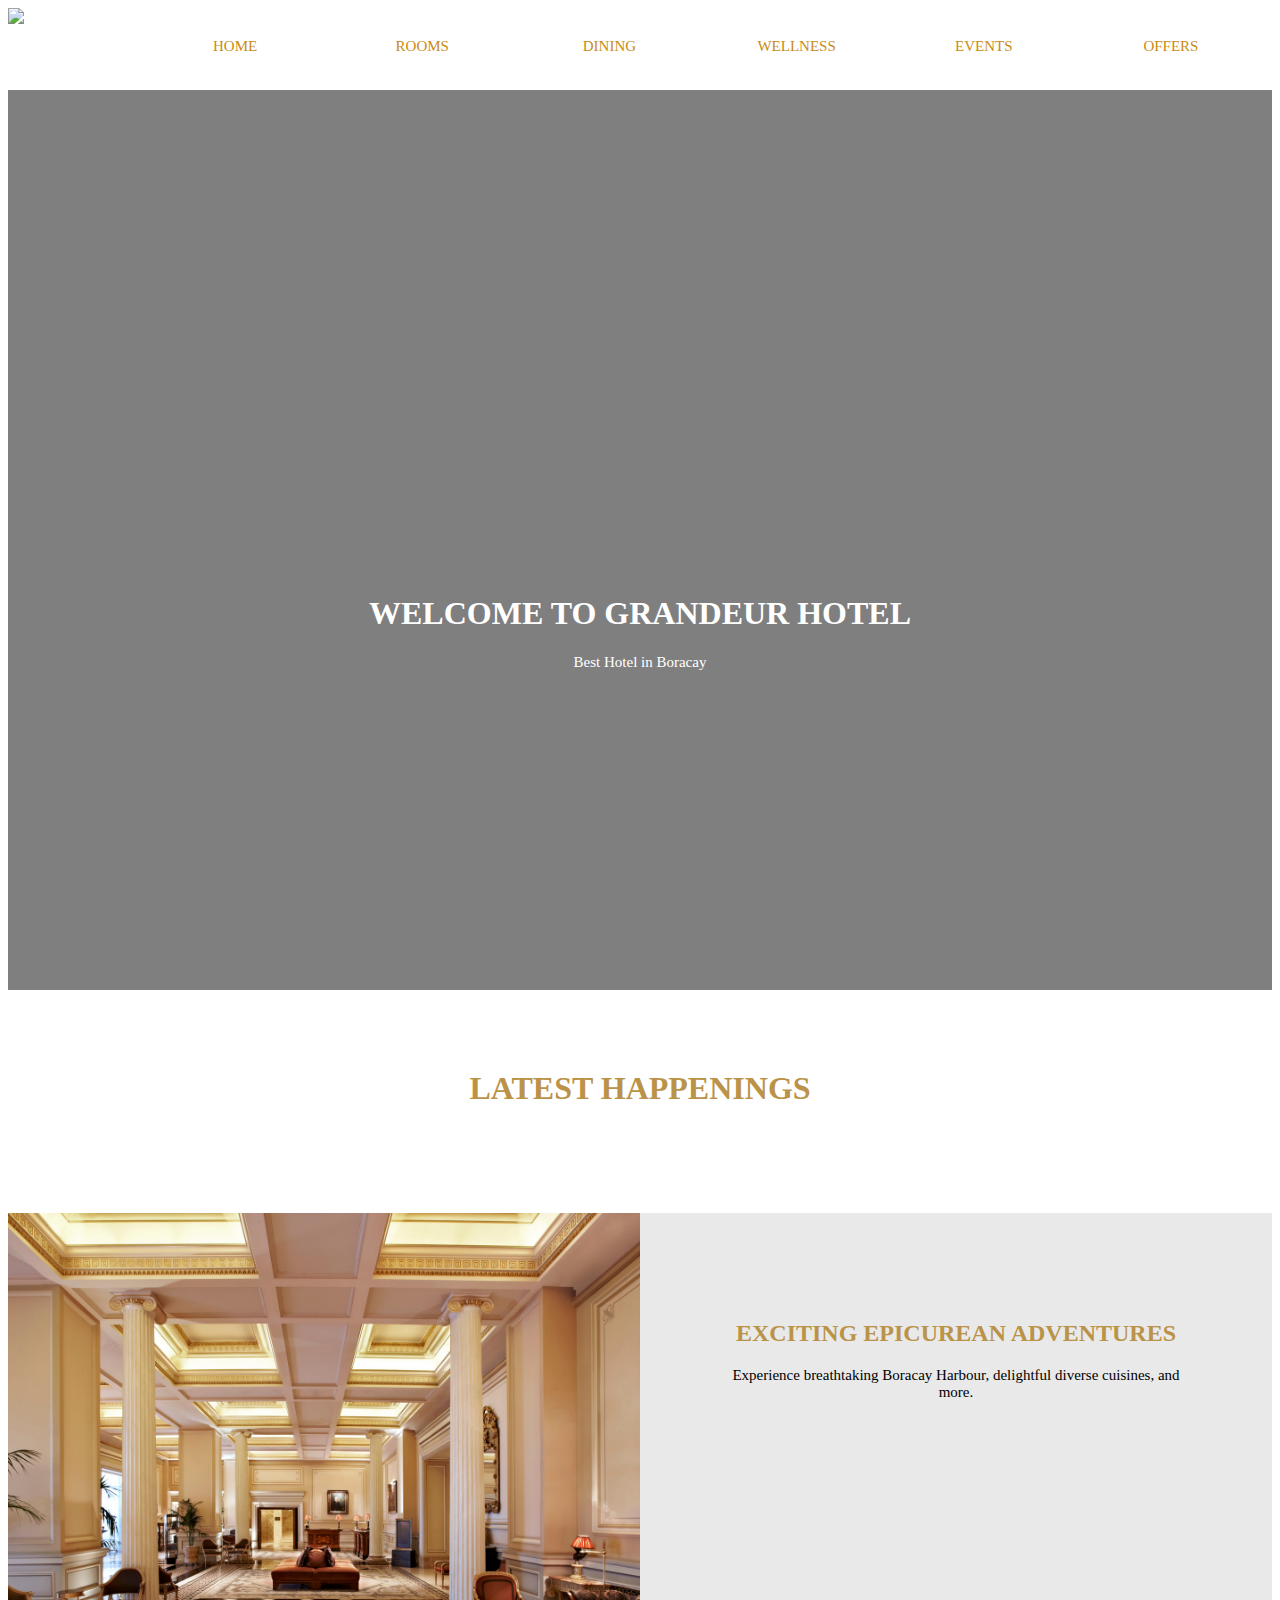
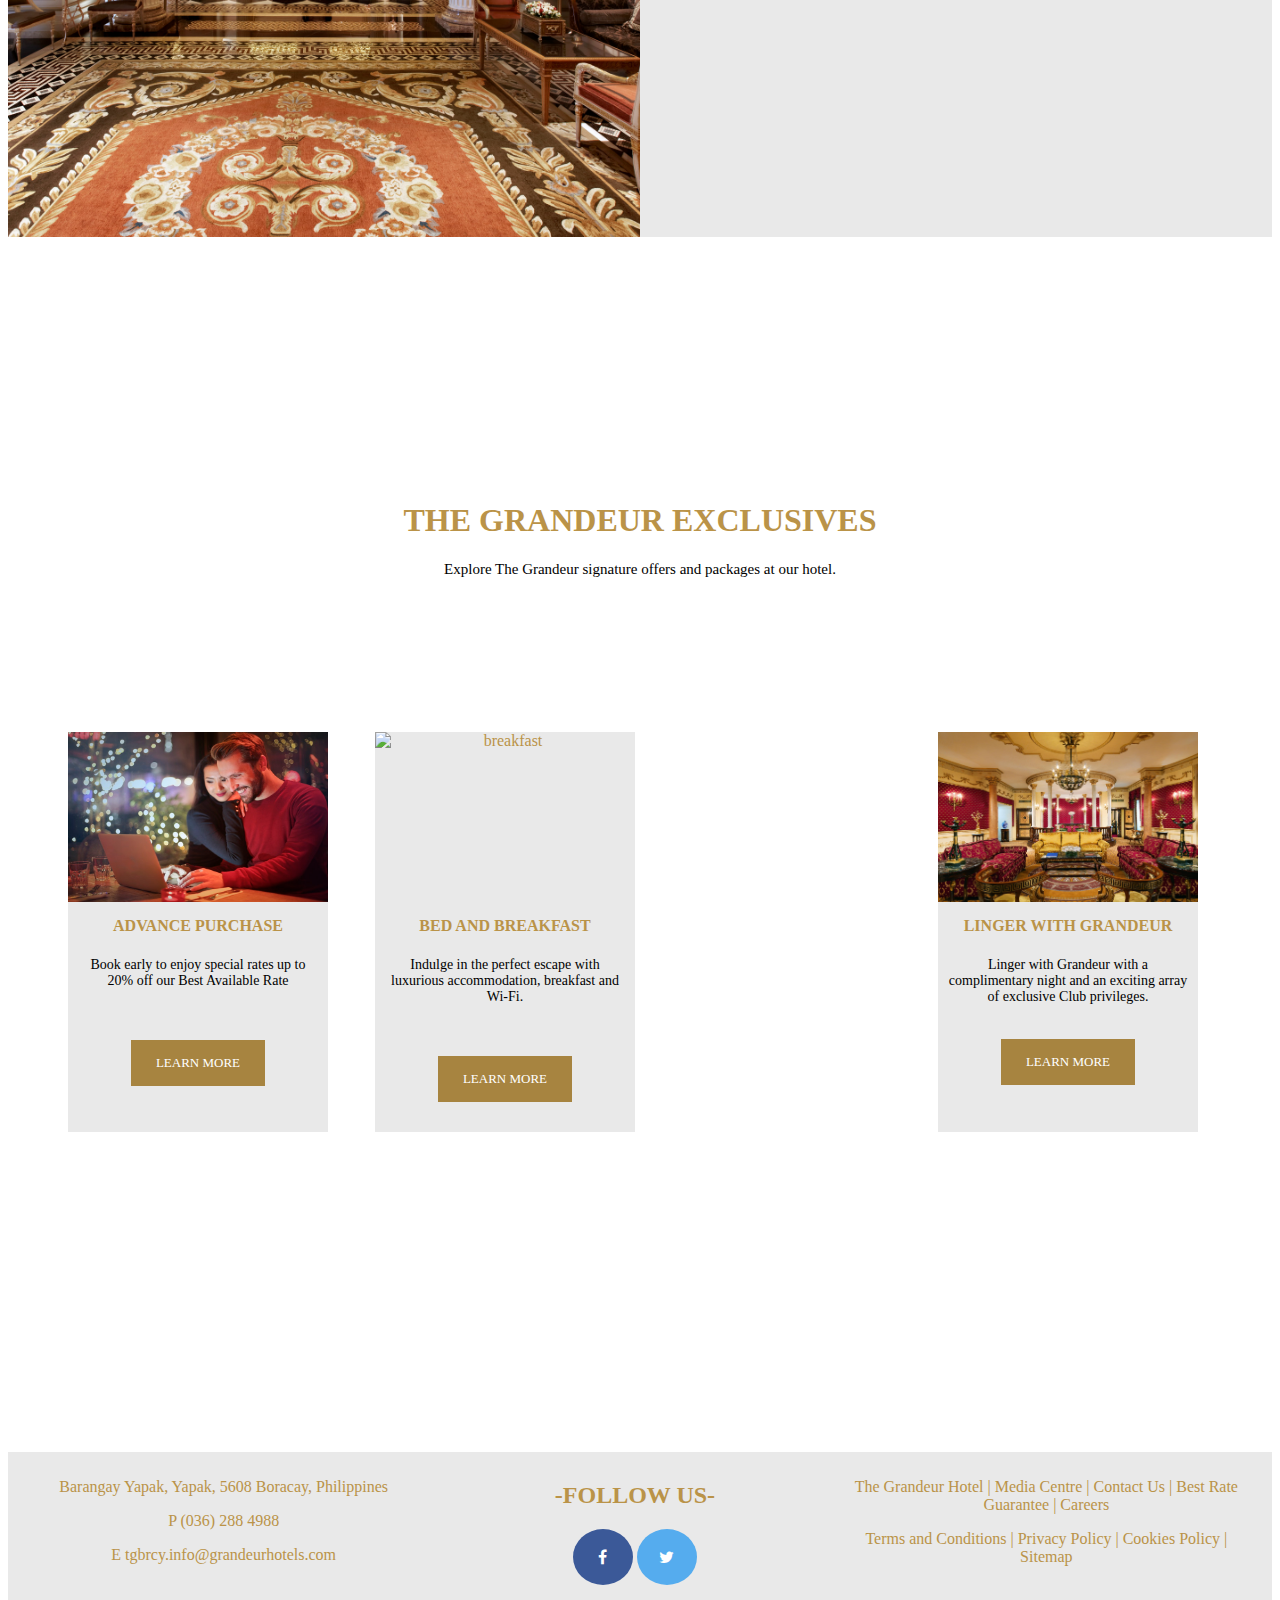
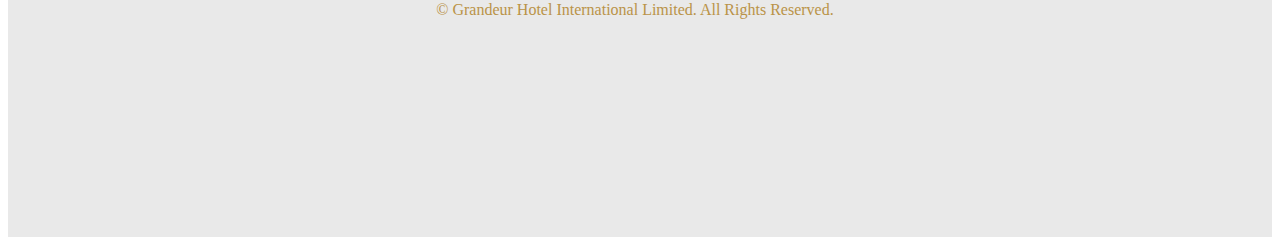
==== index.html @ a48f36e8 "Initial commit" ====
<!DOCTYPE html>
<html>
	<head>
		<link rel="stylesheet" href="css/style.css">
		<link rel="stylesheet" href="https://cdnjs.cloudflare.com/ajax/libs/font-awesome/4.7.0/css/font-awesome.min.css">
	</head>
	<body>
		<div class="header">
			<img src="logo.png">
				<ul>
					<a href="index.html"><li class="button">HOME</li></a>
					<a href="rooms.html"><li class="button">ROOMS</li></a>
					<a href="dining.html"><li class="button">DINING</li></a>
					<a href="wellness.html"><li class="button">WELLNESS</li></a>
					<a href="events.html"><li class="button">EVENTS</li></a>
					<a href="offers.html"><li class="button">OFFERS</li></a>
				</ul>
		</div>
		<div class="showcase">
			<div class="title">
				<h1>WELCOME TO GRANDEUR HOTEL</h1>
				<p class="pa1"> Best Hotel in Boracay</p>
			</div>
		</div>

		<div class="sentence">
			<h1 class="head1">LATEST HAPPENINGS</h1>
		<div>

		<div class="imageandtext">
			<div class="left-image"></div>
			<div class="right-text">
				<h2>EXCITING EPICUREAN ADVENTURES</h2>
				<p class="p1">Experience breathtaking Boracay Harbour, delightful diverse cuisines, and more.</p>
			</div>
		</div>

		<div class="exclusives">
			<h1>THE GRANDEUR EXCLUSIVES</h1>
			<p class="p2">Explore The Grandeur signature offers and packages at our hotel.</p>
		</div>

		<div class="container">
			<div class="c1">
				<img class="img1" src="images/purchase.jpg" alt="purchase">
				<h4 class="hd4">ADVANCE PURCHASE</h4>
				<p class="p3">Book early to enjoy special rates up to 20% off our Best Available Rate</p>
				<button class="btn">LEARN MORE</button>
			</div>

			<div class="c2">
				<img class="img1" src="images/breakfast.jpg" alt="breakfast">
					<h4 class="hd4">BED AND BREAKFAST</h4>
					<p class="p3">Indulge in the perfect escape with luxurious accommodation, breakfast and Wi-Fi.</p>
					<button class="btn1">LEARN MORE</button>
			</div>

			<div class="c3">
					<img class="img1" src="images/sala.jpg" alt="sala">
					<h4 class="hd4">LINGER WITH GRANDEUR</h4>
					<p class="p3">Linger with Grandeur with a complimentary night and an exciting array of exclusive Club privileges.</p>
					<button class="btn2">LEARN MORE</button>
			</div>
		</div>
		
			<div class="end">
					<div class"ft">
						<p>Barangay Yapak, Yapak, 5608 Boracay, Philippines</p>
						<p>P (036) 288 4988</p>
						<p>E tgbrcy.info@grandeurhotels.com </p>
					</div>
					<div class="ft1">
						<h2 class="head4">-FOLLOW US-</h2>
						<a href="#" class="fa fa-facebook"></a>
						<a href="#" class="fa fa-twitter"></a>
						<p>© Grandeur Hotel International Limited. All Rights Reserved.</p>
					</div>
					<div class="ft2">
						<p>The Grandeur Hotel | Media Centre | Contact Us | Best Rate Guarantee | Careers </p>
						<p>Terms and Conditions | Privacy Policy | Cookies Policy | Sitemap</p>
				</div>
			</div>
	</body>
</html>
---- css/style.css ----
body {
	text-align: center;
	padding: 0px;
	font-family: High Tower Text;
	background-color: white;
}
a{
	text-decoration:none;
}

ul {
	display: grid;
	grid-template-columns: 1fr 1fr 1fr 1fr 1fr 1fr;
	grid-gap: 5px;
	padding: 20px 10px 15px 50px;
	margin:	0px;
	text-align: center;
	margin-top: 0;
}


img {
	float: left;
	height: 80px;
	width: auto;
	margin: auto;
	padding:0px 70px 15px 0px;
}

li {
	padding: 10px;
	background: white;
	text-align: center;
	color: #c98b15;
	font-family: Century Gothic;
	list-style: none;
	font-size: 15px;
}

li:hover {
	background-color: white;
	color: black;
	font-size: 15px;
	padding: 10px;
}

.showcase {
	height: 100vh;
	background-image: linear-gradient(rgba(0,0,0,0.5),rgba(0,0,0,0.5)), url(../images/hotel.jpg);
	background-position: center;
	background-repeat: no-repeat;
	background-size: cover;
	margin-top: 10px;
}

.title {
	color: white;
	position: absolute;
	top: 70%;
	left: 50%;
	transform: translate(-50%,-50%);
}

.pa1 {
	font-size: 15px;
	font-family: Century Gothic;
}

.sentence {
	height: 30vh;
	background-color: white;
	padding-top: 30px;
	color: #ba9348;
}

.head1 {
	margin-top: 50px;
}

.imageandtext {
	height: 100vh;
	display: grid;
	grid-template-columns: 1fr 1fr;
	padding-top: 4px;
}

.left-image {
	background-image: url(../images/lobby1.jpg);
	background-position: center;
	background-repeat: no-repeat;
	background-size: cover;
	height: 50vh;
	padding: 87px;
	margin-top: 81px;
}
.right-text{
	background-color: #e9e9e9;
	height: 50vh;
	padding: 87px;
	margin-top: 81px;
	color: #ba9348;
}

.p1 {
	color: black;
	font-size: 15px;
	font-family: Century Gothic;

}

.exclusives {
	height: 20vh;
	margin-top: 70px;
}

.p2 {
	color: black;
	font-size: 15px;
	font-family: Century Gothic;
}

.container {
	width: 100vw;
	height: 80vh;
	background-color: white;
	padding-top: 50px;
	padding-left: 10px;
	padding-right: 10px;
}

.c1 {
 height: 400px;
 width: 260px;
 background-color:#e9e9e9;
 float: left;
 margin-left: 50px;
}

.c2 {
	height: 400px;
  width: 260px;
  background-color:#e9e9e9;
  float: left;
	margin-left: 47px;
}

.c3 {
	height: 400px;
  width: 260px;
  background-color: #e9e9e9;
  float: right;
	margin-right: 100px;
}

.img1 {
	height: 170px;
	width: 260px;
}

.p3 {
	color: black;
	font-size: 14px;
	font-family: Century Gothic;
	padding: 0 10px 0 10px;
}

.h4 {
	padding: 0 5px 0 5px;
}

.btn {
  font-family: High Tower Text;
  background-color: #a78440;
  padding: 15px 25px;
  font-size: 13px;
  text-align: center;
  outline: none;
  border: none;
  color: white;
  margin-top: 37px;
}

.btn:hover {
	background-color: #573c0a;
}

.btn1 {
  font-family: High Tower Text;
  background-color: #a78440;
  padding: 15px 25px;
  font-size: 13px;
  text-align: center;
  outline: none;
  border: none;
  color: white;
  margin-top: 37px;
}

.btn1:hover {
	background-color: #573c0a;
}

.btn2 {
  font-family: High Tower Text;
  background-color: #a78440;
  padding: 15px 25px;
  font-size: 13px;
  text-align: center;
  outline: none;
  border: none;
  color: white;
  margin-top: 20px;
}

.btn2:hover {
	background-color: #573c0a;
}
.end {
	height: 40vh;
	background-color: #e9e9e9;
	display: grid;
	grid-template-columns: 1fr 1fr 1fr;
	padding:10px 20px 15px 10px;
}

.ft {
	background-color: #e9e9e9;
}
.ft1 {
	background-color: #e9e9e9;
}
.ft2
{background-color: #e9e9e9;
}


.fa {
  padding: 20px;
  font-size: 30px;
  width: 20px;
  text-align: center;
  text-decoration: none;
  border-radius: 80%;
}

.fa:hover {
  opacity: 0.7;
}

.fa-facebook {
  background: #3B5998;
  color: white;
}

.fa-twitter {
  background: #55ACEE;
  color: white;
}
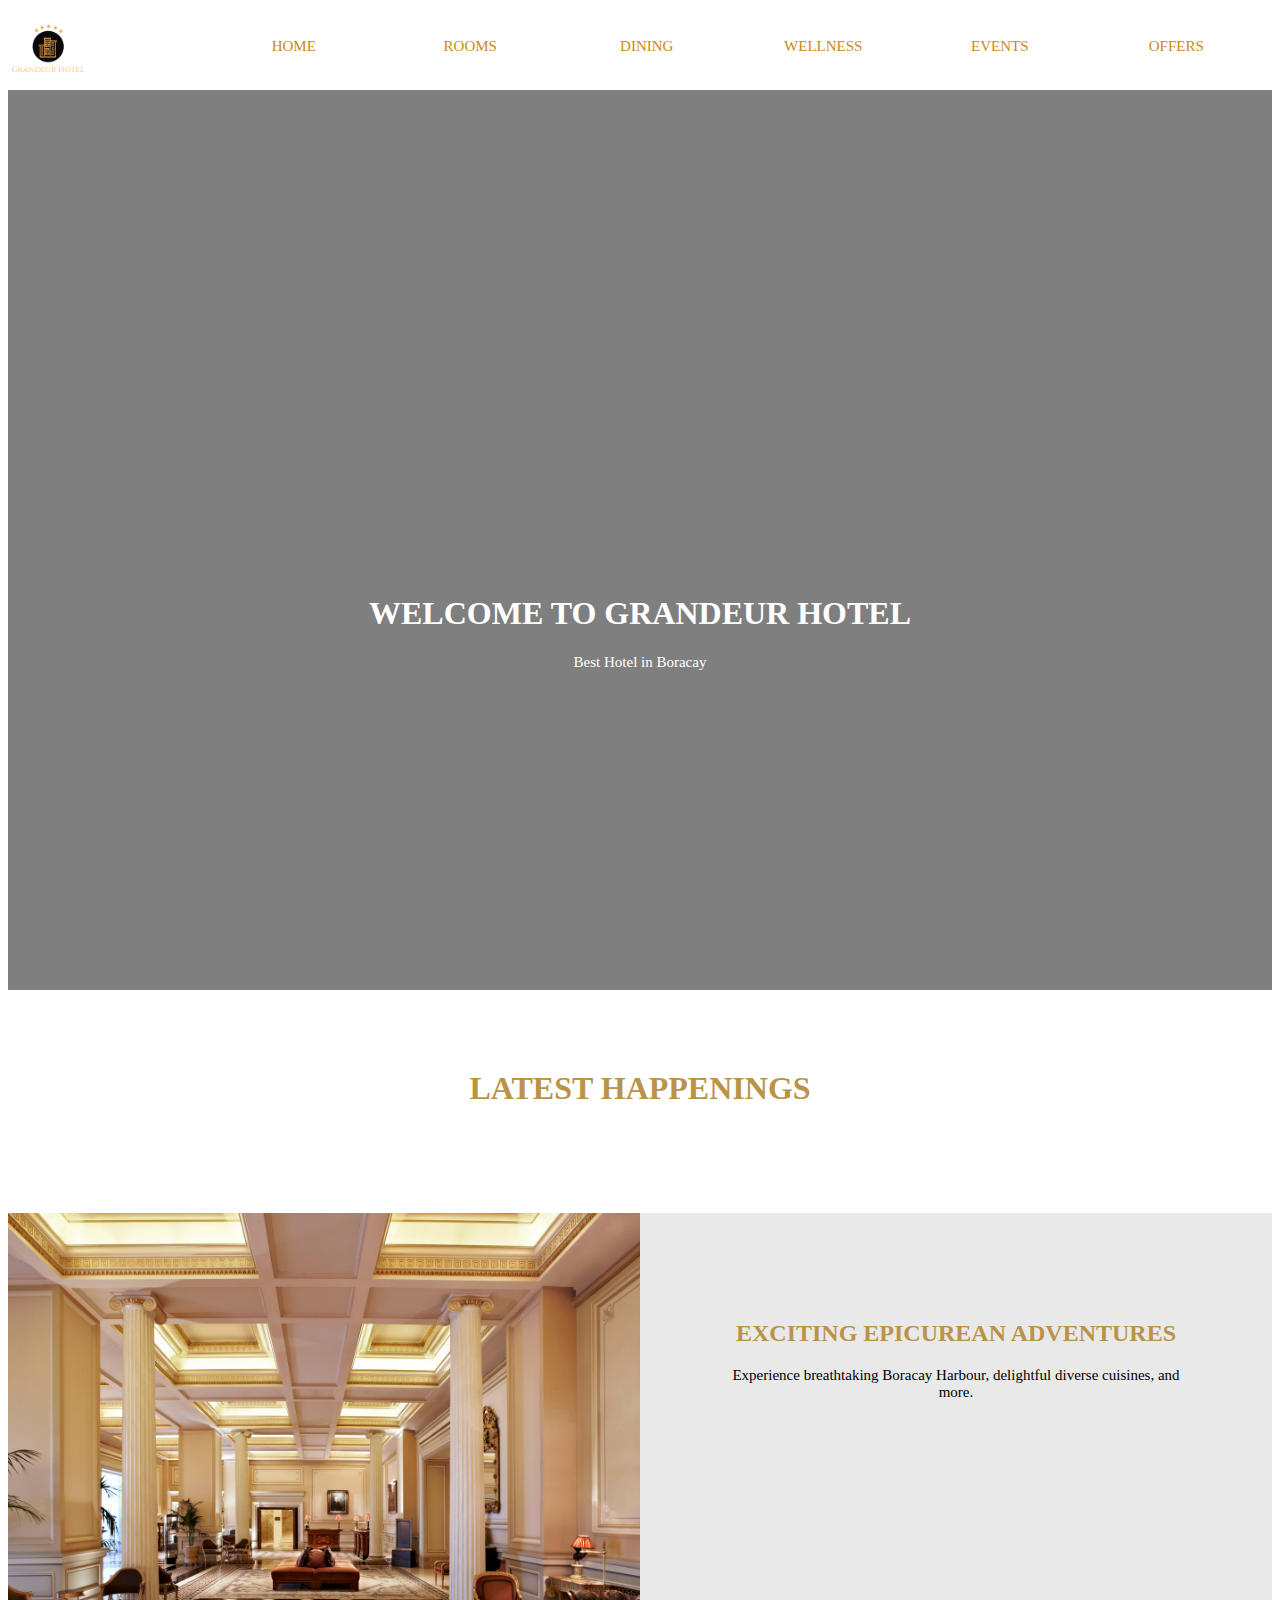
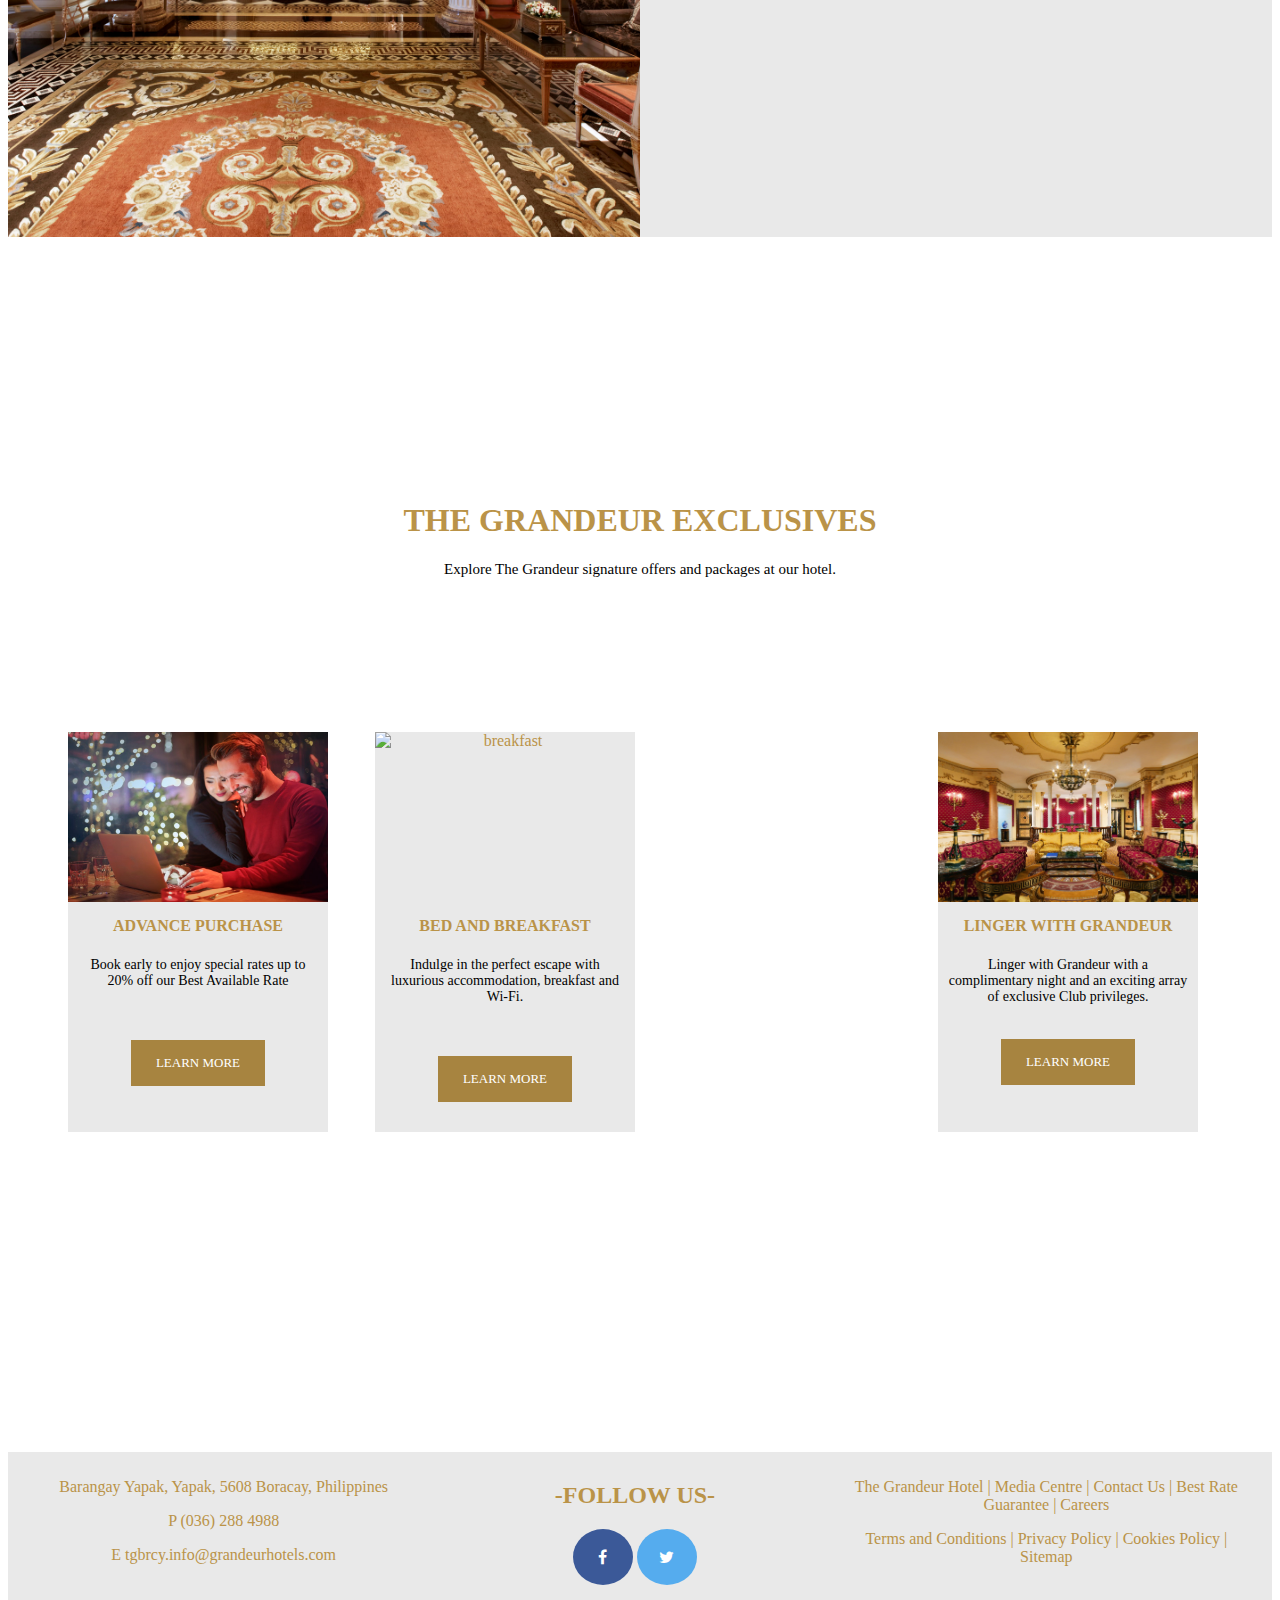
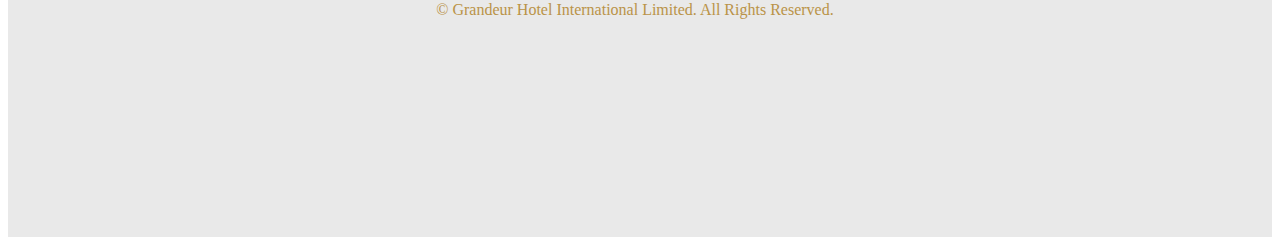
==== commit 9004bb3a: "Update index.html" ====
--- a/index.html
+++ b/index.html
@@ -6,7 +6,7 @@
 	</head>
 	<body>
 		<div class="header">
-			<img src="logo.png">
+			<img src="images/Logo.png" alt="Logo">
 				<ul>
 					<a href="index.html"><li class="button">HOME</li></a>
 					<a href="rooms.html"><li class="button">ROOMS</li></a>
